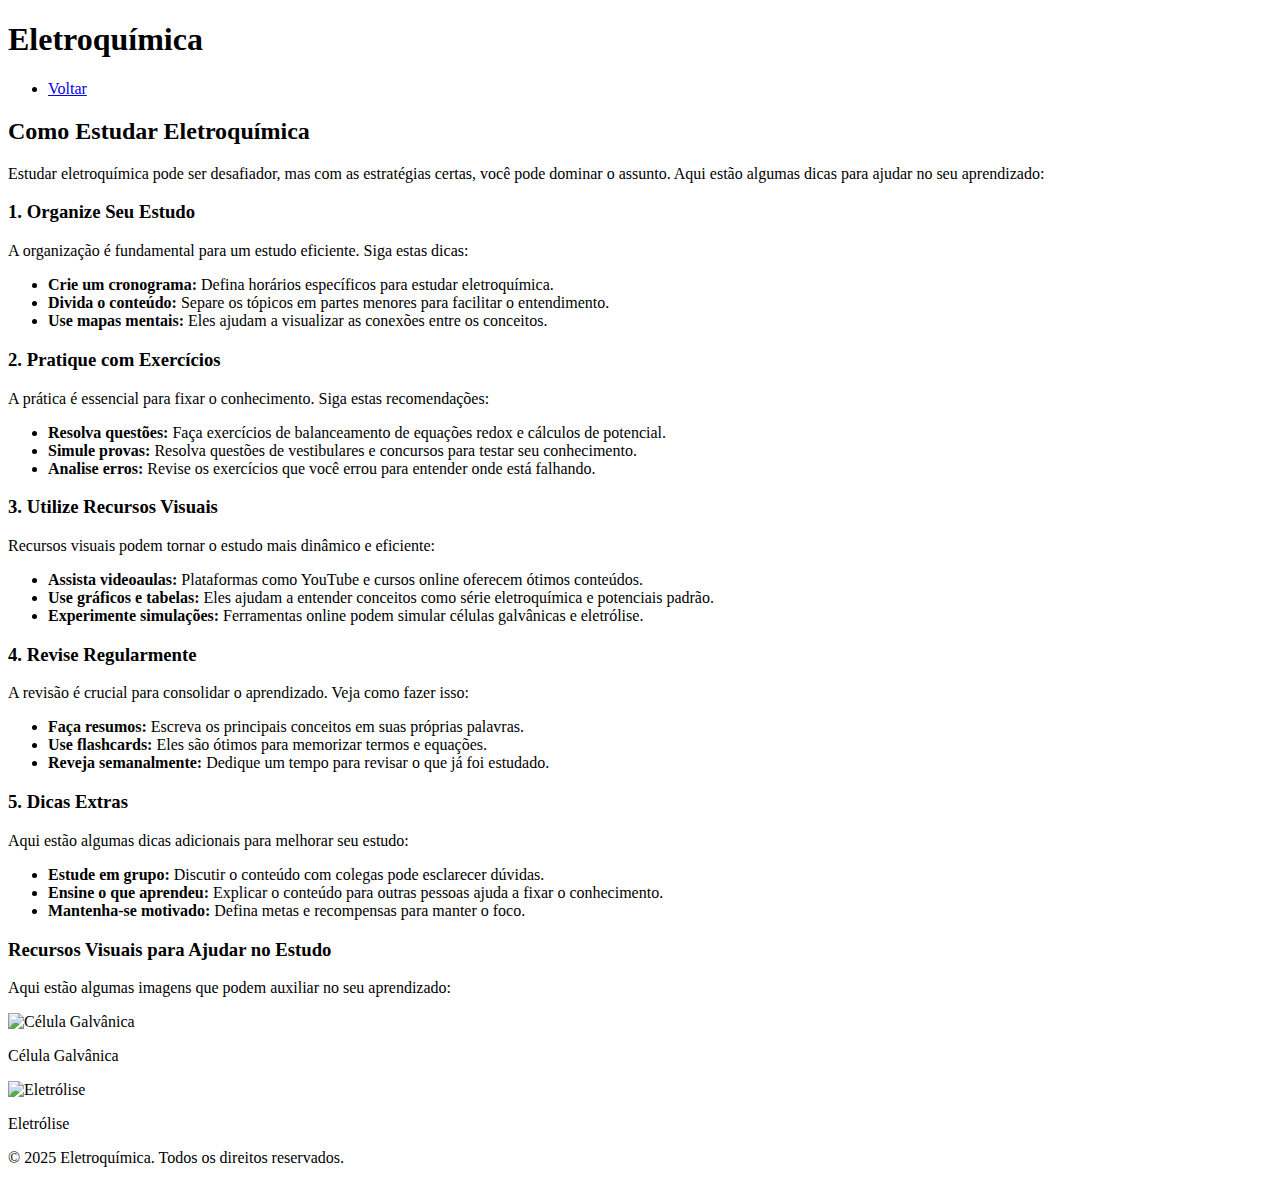
==== como-estudar.html @ 7853e1b9 "Create como-estudar.html" ====
<!DOCTYPE html>
<html lang="pt-BR">
<head>
    <meta charset="UTF-8">
    <meta name="viewport" content="width=device-width, initial-scale=1.0">
    <title>Como Estudar - Eletroquímica</title>
    <link rel="stylesheet" href="styles.css">
</head>
<body>
    <header>
        <div class="container">
            <h1>Eletroquímica</h1>
            <nav>
                <ul>
                    <li><a href="index.html">Voltar</a></li>
                </ul>
            </nav>
        </div>
    </header>

    <main class="container estudo-main">
        <h2>Como Estudar Eletroquímica</h2>
        <p>
            Estudar eletroquímica pode ser desafiador, mas com as estratégias certas, você pode dominar o assunto. Aqui estão algumas dicas para ajudar no seu aprendizado:
        </p>

        <!-- Seção 1: Organização -->
        <section>
            <h3>1. Organize Seu Estudo</h3>
            <p>
                A organização é fundamental para um estudo eficiente. Siga estas dicas:
            </p>
            <ul>
                <li>
                    <strong>Crie um cronograma:</strong> Defina horários específicos para estudar eletroquímica.
                </li>
                <li>
                    <strong>Divida o conteúdo:</strong> Separe os tópicos em partes menores para facilitar o entendimento.
                </li>
                <li>
                    <strong>Use mapas mentais:</strong> Eles ajudam a visualizar as conexões entre os conceitos.
                </li>
            </ul>
        </section>

        <!-- Seção 2: Prática -->
        <section>
            <h3>2. Pratique com Exercícios</h3>
            <p>
                A prática é essencial para fixar o conhecimento. Siga estas recomendações:
            </p>
            <ul>
                <li>
                    <strong>Resolva questões:</strong> Faça exercícios de balanceamento de equações redox e cálculos de potencial.
                </li>
                <li>
                    <strong>Simule provas:</strong> Resolva questões de vestibulares e concursos para testar seu conhecimento.
                </li>
                <li>
                    <strong>Analise erros:</strong> Revise os exercícios que você errou para entender onde está falhando.
                </li>
            </ul>
        </section>

        <!-- Seção 3: Recursos Visuais -->
        <section>
            <h3>3. Utilize Recursos Visuais</h3>
            <p>
                Recursos visuais podem tornar o estudo mais dinâmico e eficiente:
            </p>
            <ul>
                <li>
                    <strong>Assista videoaulas:</strong> Plataformas como YouTube e cursos online oferecem ótimos conteúdos.
                </li>
                <li>
                    <strong>Use gráficos e tabelas:</strong> Eles ajudam a entender conceitos como série eletroquímica e potenciais padrão.
                </li>
                <li>
                    <strong>Experimente simulações:</strong> Ferramentas online podem simular células galvânicas e eletrólise.
                </li>
            </ul>
        </section>

        <!-- Seção 4: Revisão -->
        <section>
            <h3>4. Revise Regularmente</h3>
            <p>
                A revisão é crucial para consolidar o aprendizado. Veja como fazer isso:
            </p>
            <ul>
                <li>
                    <strong>Faça resumos:</strong> Escreva os principais conceitos em suas próprias palavras.
                </li>
                <li>
                    <strong>Use flashcards:</strong> Eles são ótimos para memorizar termos e equações.
                </li>
                <li>
                    <strong>Reveja semanalmente:</strong> Dedique um tempo para revisar o que já foi estudado.
                </li>
            </ul>
        </section>

        <!-- Seção 5: Dicas Extras -->
        <section>
            <h3>5. Dicas Extras</h3>
            <p>
                Aqui estão algumas dicas adicionais para melhorar seu estudo:
            </p>
            <ul>
                <li>
                    <strong>Estude em grupo:</strong> Discutir o conteúdo com colegas pode esclarecer dúvidas.
                </li>
                <li>
                    <strong>Ensine o que aprendeu:</strong> Explicar o conteúdo para outras pessoas ajuda a fixar o conhecimento.
                </li>
                <li>
                    <strong>Mantenha-se motivado:</strong> Defina metas e recompensas para manter o foco.
                </li>
            </ul>
        </section>

        <!-- Seção 6: Imagens -->
        <section>
            <h3>Recursos Visuais para Ajudar no Estudo</h3>
            <p>
                Aqui estão algumas imagens que podem auxiliar no seu aprendizado:
            </p>
            <div class="image-container">
                <div class="image-card">
                    <img src="images/celula-galvanica.jpg" alt="Célula Galvânica">
                    <p class="image-caption">Célula Galvânica</p>
                </div>
                <div class="image-card">
                    <img src="images/eletrolise.jpg" alt="Eletrólise">
                    <p class="image-caption">Eletrólise</p>
                </div>
            </div>
        </section>
    </main>

    <footer>
        <div class="container">
            <p>&copy; 2025 Eletroquímica. Todos os direitos reservados.</p>
        </div>
    </footer>
</body>
</html>
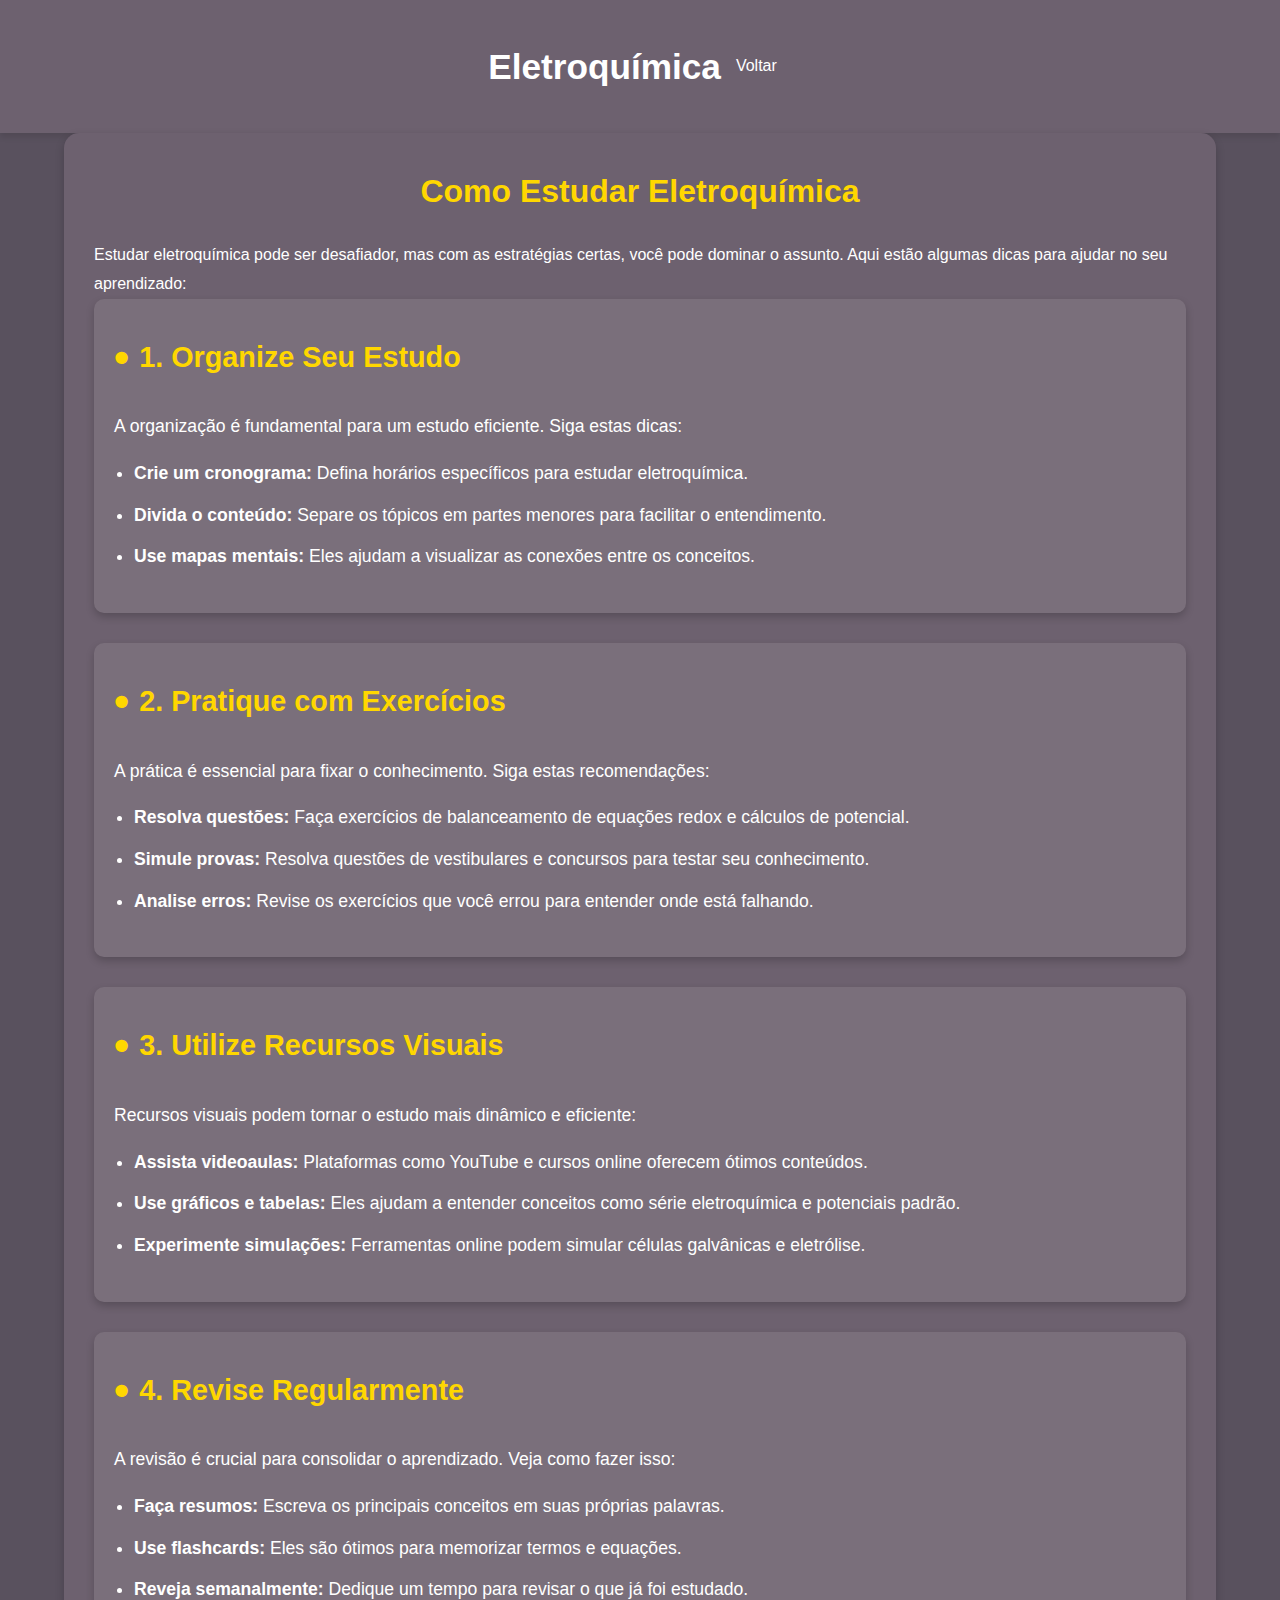
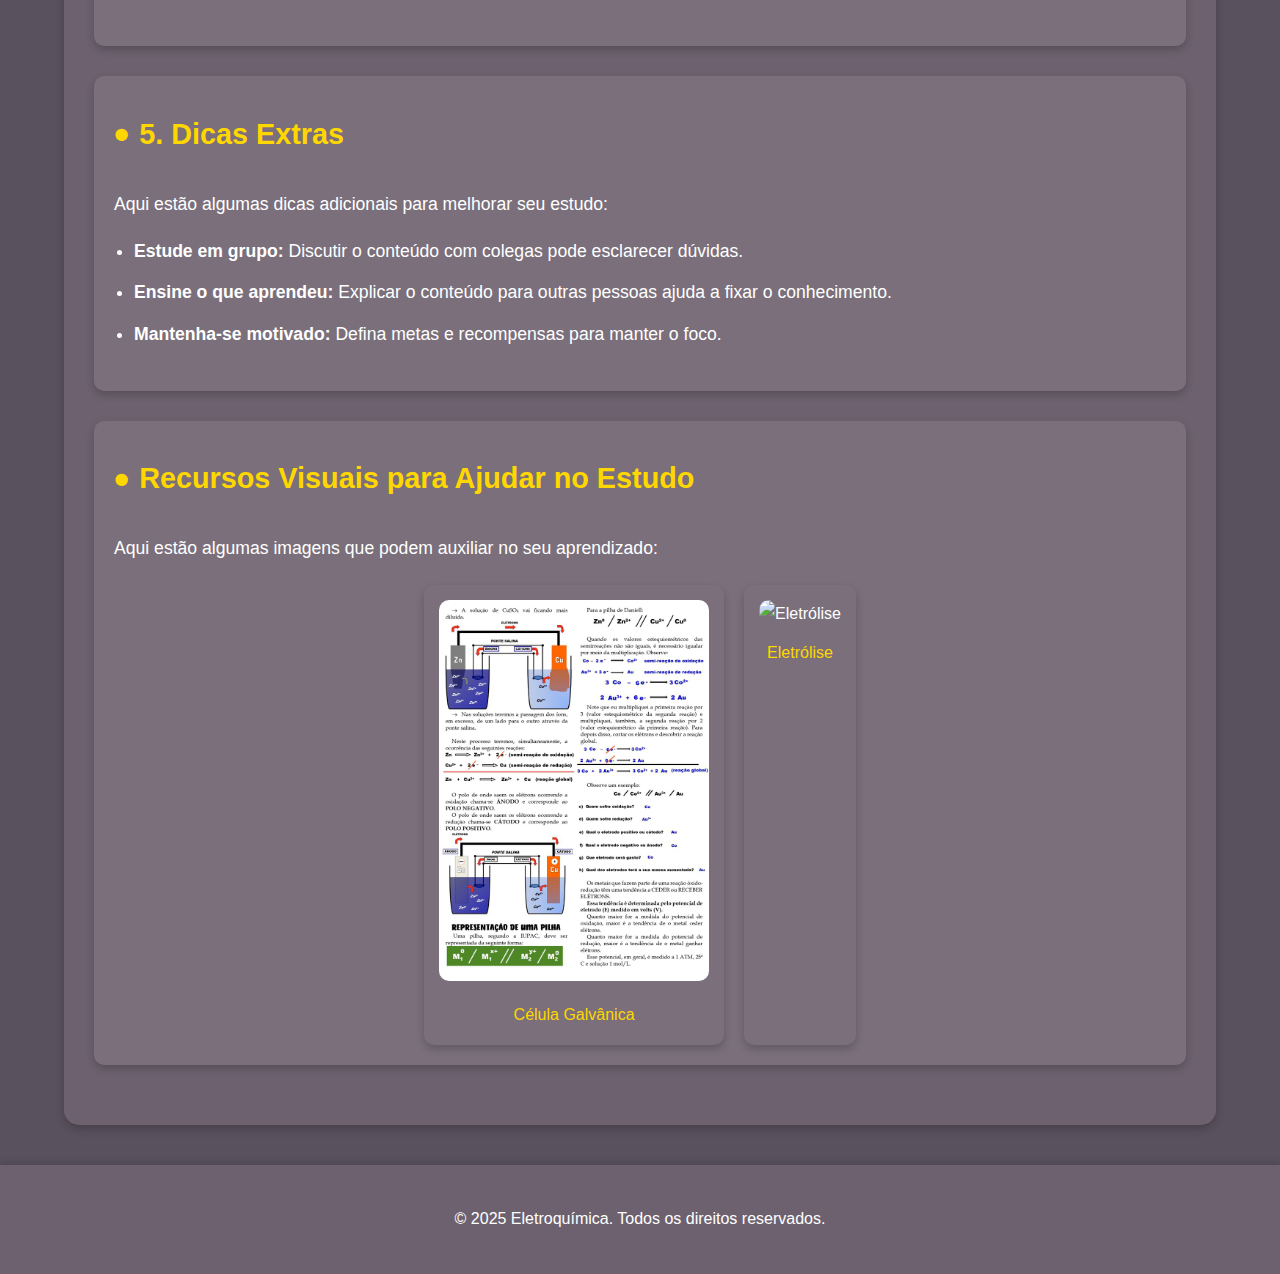
==== commit cdc534c6: "Update como-estudar.html" ====
--- a/como-estudar.html
+++ b/como-estudar.html
@@ -127,7 +127,7 @@
             </p>
             <div class="image-container">
                 <div class="image-card">
-                    <img src="images/celula-galvanica.jpg" alt="Célula Galvânica">
+                    <img src="celula-galvanica.jpg.jpg" alt="Célula Galvânica">
                     <p class="image-caption">Célula Galvânica</p>
                 </div>
                 <div class="image-card">
--- a/styles.css
+++ b/styles.css
@@ -0,0 +1,431 @@
+/* ===== Reset e Estilos Globais ===== */
+* {
+    margin: 0;
+    padding: 0;
+    box-sizing: border-box;
+}
+
+body {
+    font-family: 'Segoe UI', Tahoma, Geneva, Verdana, sans-serif;
+    line-height: 1.8;
+    background-color: #59515E; /* Cor de fundo */
+    color: #fff;
+    min-height: 100vh;
+    display: flex;
+    flex-direction: column;
+    justify-content: center;
+    align-items: center;
+}
+
+.container {
+    width: 90%;
+    max-width: 1200px;
+    margin: 0 auto;
+    padding: 20px;
+}
+
+/* ===== Cabeçalho ===== */
+header {
+    background-color: #6D616F; /* Cor do cabeçalho */
+    color: #fff;
+    padding: 15px 0;
+    text-align: center;
+    box-shadow: 0 4px 6px rgba(0, 0, 0, 0.1);
+    width: 100%;
+}
+
+header h1 {
+    margin-bottom: 10px;
+    font-size: 2.2em;
+    font-weight: 600;
+}
+
+nav ul {
+    list-style: none;
+    padding: 0;
+}
+
+nav ul li {
+    display: inline;
+    margin: 0 15px;
+}
+
+nav ul li a {
+    color: #fff;
+    text-decoration: none;
+    font-weight: 500;
+    font-size: 1em;
+    transition: color 0.3s ease;
+}
+
+nav ul li a:hover {
+    color: #FFD700; /* Cor dourada ao passar o mouse */
+}
+
+/* ===== Botões ===== */
+.button-container {
+    display: grid;
+    grid-template-columns: repeat(2, 1fr); /* Dois botões por linha */
+    gap: 20px;
+    max-width: 800px;
+    margin: 40px auto;
+}
+
+.button {
+    background-color: #696880; /* Cor dos botões */
+    color: #fff;
+    padding: 25px 40px;
+    text-align: center;
+    text-decoration: none;
+    border-radius: 15px;
+    font-size: 1.2em;
+    font-weight: 600;
+    transition: all 0.3s ease;
+    box-shadow: 0 4px 6px rgba(0, 0, 0, 0.2);
+    display: flex;
+    align-items: center;
+    justify-content: center;
+    border: 2px solid transparent;
+}
+
+.button:hover {
+    background-color: #5A5A70; /* Cor dos botões ao passar o mouse */
+    transform: translateY(-5px); /* Efeito de levantar */
+    box-shadow: 0 6px 12px rgba(0, 0, 0, 0.3);
+    border-color: #FFD700; /* Borda dourada ao passar o mouse */
+}
+
+/* ===== Rodapé ===== */
+footer {
+    background-color: #6D616F; /* Cor do rodapé */
+    color: #fff;
+    text-align: center;
+    padding: 20px 0;
+    width: 100%;
+    box-shadow: 0 -4px 6px rgba(0, 0, 0, 0.1);
+    margin-top: auto;
+}
+
+footer p {
+    margin: 0;
+    font-size: 1em;
+    font-weight: 500;
+}
+
+/* ===== Estilos Específicos para a Aba Estudo ===== */
+.estudo-main {
+    background-color: #6D616F; /* Cor de fundo do conteúdo */
+    padding: 30px;
+    border-radius: 15px;
+    box-shadow: 0 4px 10px rgba(0, 0, 0, 0.2);
+    margin-bottom: 40px;
+}
+
+.estudo-main h2 {
+    font-size: 2em;
+    margin-bottom: 20px;
+    color: #FFD700; /* Cor dourada para títulos */
+    text-align: center;
+}
+
+/* Cards para cada seção */
+section {
+    background-color: #7A6F7B; /* Cor de fundo dos cards */
+    padding: 20px;
+    border-radius: 10px;
+    margin-bottom: 30px;
+    box-shadow: 0 4px 8px rgba(0, 0, 0, 0.2);
+    transition: transform 0.3s ease, box-shadow 0.3s ease;
+}
+
+section:hover {
+    transform: translateY(-5px); /* Efeito de levantar ao passar o mouse */
+    box-shadow: 0 6px 12px rgba(0, 0, 0, 0.3);
+}
+
+section h3 {
+    font-size: 1.8em;
+    margin-bottom: 15px;
+    color: #FFD700; /* Cor dourada para títulos */
+    display: flex;
+    align-items: center;
+}
+
+section h3::before {
+    content: "•"; /* Ícone simples */
+    color: #FFD700;
+    margin-right: 10px;
+    font-size: 1.5em;
+}
+
+section h4 {
+    font-size: 1.4em;
+    margin-top: 10px;
+    margin-bottom: 10px;
+    color: #FFD700; /* Cor dourada para subtítulos */
+}
+
+section p {
+    font-size: 1.1em;
+    margin-bottom: 15px;
+    line-height: 1.8;
+    color: #fff;
+}
+
+section ul {
+    margin-left: 20px;
+    margin-bottom: 20px;
+}
+
+section ul li {
+    margin-bottom: 10px;
+    font-size: 1.1em;
+    color: #fff;
+}
+
+/* Estilos para as equações */
+.equation {
+    font-family: "Courier New", monospace;
+    font-weight: bold;
+    color: #FFD700; /* Cor dourada para destacar */
+    background-color: rgba(255, 215, 0, 0.1);
+    padding: 5px 10px;
+    border-radius: 5px;
+    display: inline-block;
+    margin: 5px 0;
+}
+
+/* Responsividade */
+@media (max-width: 768px) {
+    .estudo-main {
+        padding: 20px;
+    }
+
+    section {
+        padding: 15px;
+    }
+
+    section h3 {
+        font-size: 1.6em;
+    }
+
+    section h4 {
+        font-size: 1.2em;
+    }
+
+    section p, section ul li {
+        font-size: 1em;
+    }
+}
+
+/* ===== Estilos para a Seção de Imagens ===== */
+.image-container {
+    display: flex;
+    flex-wrap: wrap;
+    gap: 20px;
+    justify-content: center;
+    margin-top: 20px;
+}
+
+.image-card {
+    background-color: #7A6F7B; /* Cor de fundo dos cards */
+    padding: 15px;
+    border-radius: 10px;
+    box-shadow: 0 4px 8px rgba(0, 0, 0, 0.2);
+    transition: transform 0.3s ease, box-shadow 0.3s ease;
+    max-width: 300px;
+    text-align: center;
+}
+
+.image-card:hover {
+    transform: translateY(-5px); /* Efeito de levantar ao passar o mouse */
+    box-shadow: 0 6px 12px rgba(0, 0, 0, 0.3);
+}
+
+.image-card img {
+    width: 100%;
+    border-radius: 10px;
+    margin-bottom: 10px;
+}
+
+.image-caption {
+    font-size: 1em;
+    color: #FFD700; /* Cor dourada para a legenda */
+    margin: 0;
+}
+
+/* ===== Estilos para as Questões ===== */
+.question {
+    background: linear-gradient(145deg, #7A6F7B, #6D616F); /* Gradiente moderno */
+    padding: 25px;
+    border-radius: 15px;
+    margin-bottom: 25px;
+    box-shadow: 0 6px 12px rgba(0, 0, 0, 0.2);
+    transition: transform 0.3s ease, box-shadow 0.3s ease;
+}
+
+.question:hover {
+    transform: translateY(-5px); /* Efeito de levantar ao passar o mouse */
+    box-shadow: 0 8px 16px rgba(0, 0, 0, 0.3);
+}
+
+.question h3 {
+    font-size: 1.6em;
+    margin-bottom: 20px;
+    color: #FFD700; /* Cor dourada para títulos */
+}
+
+.question label {
+    display: block;
+    margin-bottom: 15px;
+    font-size: 1.1em;
+    color: #fff;
+    cursor: pointer;
+}
+
+.question .option {
+    display: inline-block;
+    padding: 10px 15px;
+    border-radius: 8px;
+    background-color: rgba(255, 255, 255, 0.1);
+    transition: background-color 0.3s ease;
+}
+
+.question .option:hover {
+    background-color: rgba(255, 255, 255, 0.2);
+}
+
+.question .correct {
+    background-color: rgba(0, 255, 0, 0.1); /* Verde para respostas corretas */
+    border: 2px solid green;
+}
+
+.question .incorrect {
+    background-color: rgba(255, 0, 0, 0.1); /* Vermelho para respostas incorretas */
+    border: 2px solid red;
+}
+
+.question button {
+    background-color: #696880; /* Cor dos botões */
+    color: #fff;
+    padding: 12px 24px;
+    border: none;
+    border-radius: 8px;
+    cursor: pointer;
+    font-size: 1em;
+    margin-top: 15px;
+    transition: background-color 0.3s ease, transform 0.3s ease;
+}
+
+.question button:hover {
+    background-color: #5A5A70; /* Cor dos botões ao passar o mouse */
+    transform: scale(1.05);
+}
+
+.result {
+    margin-top: 15px;
+    font-weight: bold;
+    font-size: 1.1em;
+}
+
+.result i {
+    margin-right: 10px;
+}
+
+/* Botão de Reiniciar */
+.reset-container {
+    text-align: center;
+    margin-top: 30px;
+}
+
+.reset-container button {
+    background-color: #FFD700; /* Cor dourada */
+    color: #59515E;
+    padding: 12px 24px;
+    border: none;
+    border-radius: 8px;
+    cursor: pointer;
+    font-size: 1em;
+    font-weight: 600;
+    transition: background-color 0.3s ease, transform 0.3s ease;
+}
+
+.reset-container button:hover {
+    background-color: #e6c200; /* Cor dourada mais escura ao passar o mouse */
+    transform: scale(1.05);
+}
+
+/* ===== Estilos para a Aba de Vídeos ===== */
+.video-card {
+    background: linear-gradient(145deg, #7A6F7B, #6D616F); /* Gradiente moderno */
+    padding: 25px;
+    border-radius: 15px;
+    margin-bottom: 30px;
+    box-shadow: 0 6px 12px rgba(0, 0, 0, 0.2);
+    transition: transform 0.3s ease, box-shadow 0.3s ease;
+}
+
+.video-card:hover {
+    transform: translateY(-5px); /* Efeito de levantar ao passar o mouse */
+    box-shadow: 0 8px 16px rgba(0, 0, 0, 0.3);
+}
+
+.video-card h3 {
+    font-size: 1.6em;
+    margin-bottom: 20px;
+    color: #FFD700; /* Cor dourada para títulos */
+}
+
+.video-container {
+    position: relative;
+    padding-bottom: 56.25%; /* Proporção 16:9 para vídeos */
+    height: 0;
+    overflow: hidden;
+    border-radius: 10px;
+    margin-bottom: 20px;
+}
+
+.video-container iframe {
+    position: absolute;
+    top: 0;
+    left: 0;
+    width: 100%;
+    height: 100%;
+    border: none;
+}
+
+.video-summary {
+    background-color: rgba(255, 255, 255, 0.1);
+    padding: 15px;
+    border-radius: 10px;
+}
+
+.video-summary p {
+    font-size: 1.1em;
+    line-height: 1.6;
+    color: #fff;
+    margin: 0;
+}
+
+.video-summary strong {
+    color: #FFD700; /* Cor dourada para o título do resumo */
+}
+
+
+
+/* ===== Estilos para a Logo ===== */
+.logo img {
+    max-width: 100px; /* Ajuste o tamanho da logo conforme necessário */
+    height: auto;
+    margin-right: 20px; /* Espaçamento entre a logo e o título */
+}
+
+header .container {
+    display: flex;
+    align-items: center; /* Alinha a logo e o título verticalmente */
+    justify-content: center; /* Centraliza o conteúdo */
+}
+
+header h1 {
+    margin-bottom: 0; /* Remove a margem inferior para alinhar melhor com a logo */
+}
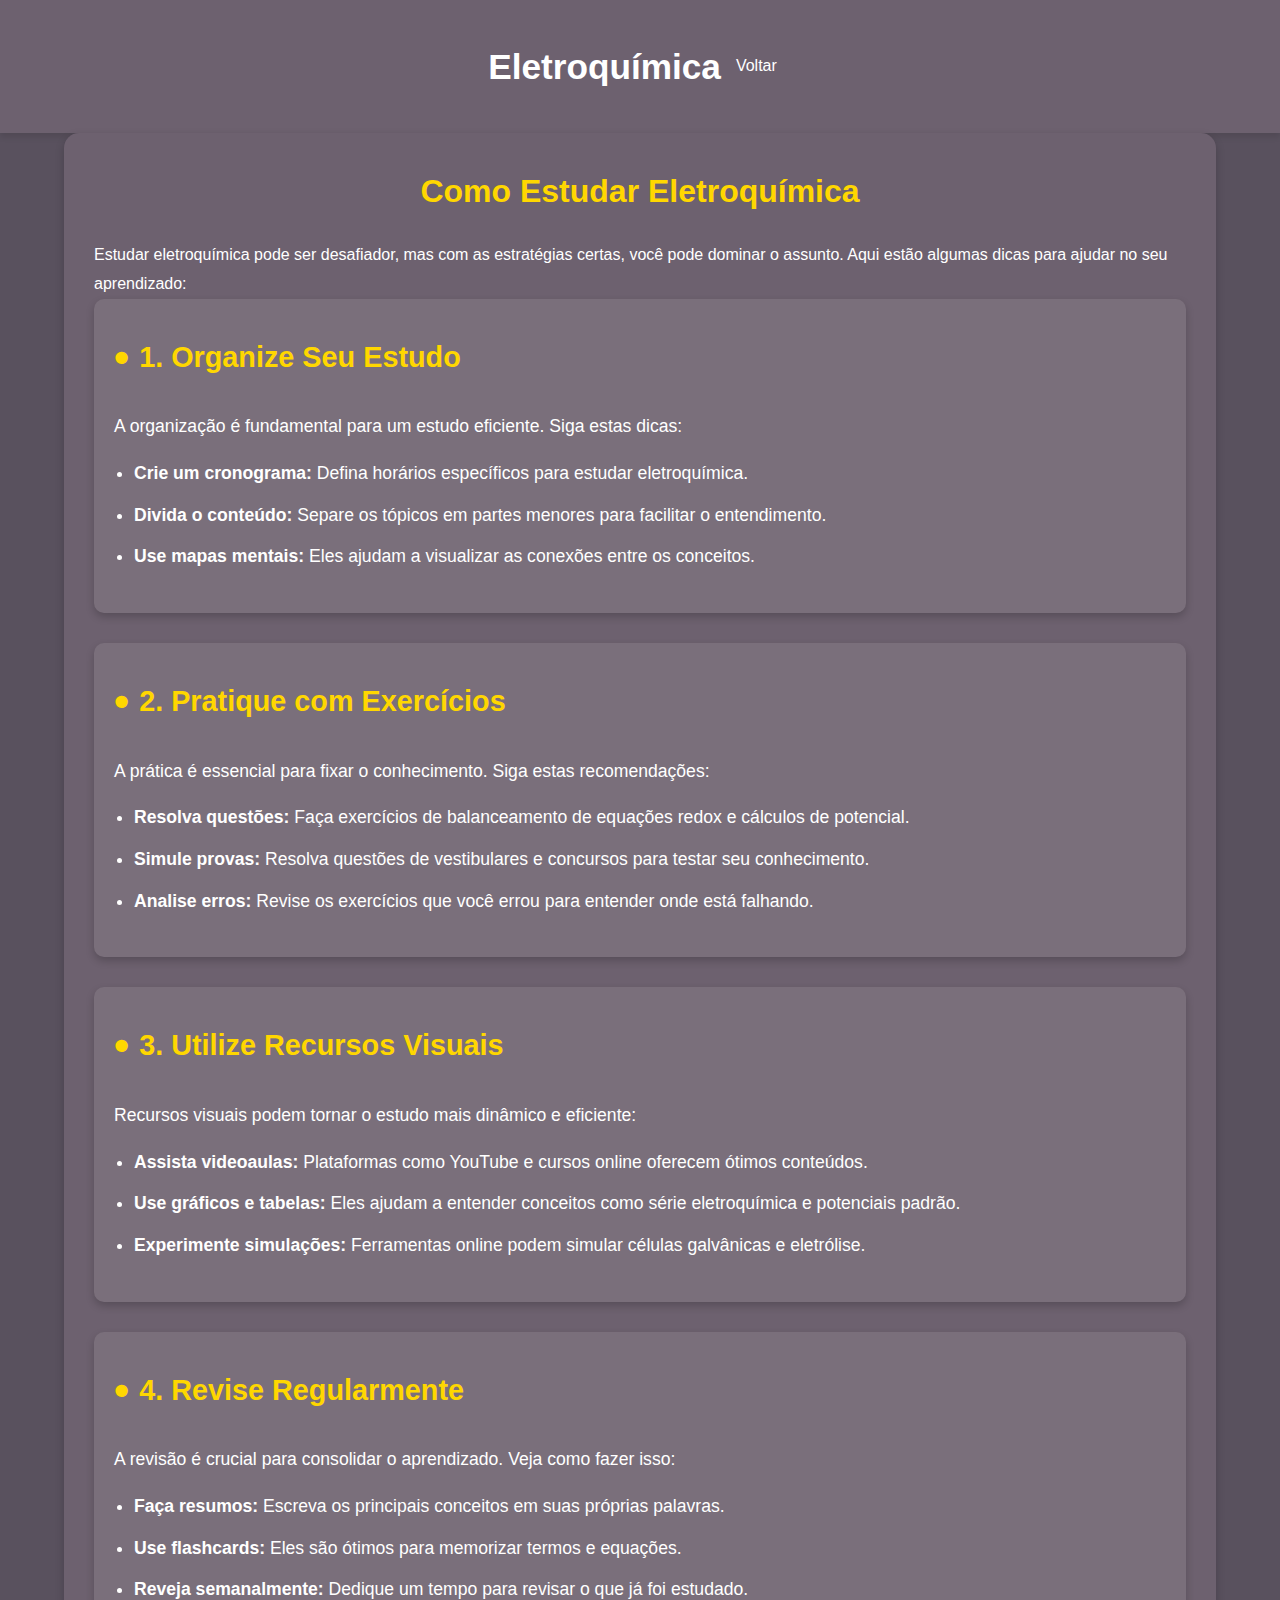
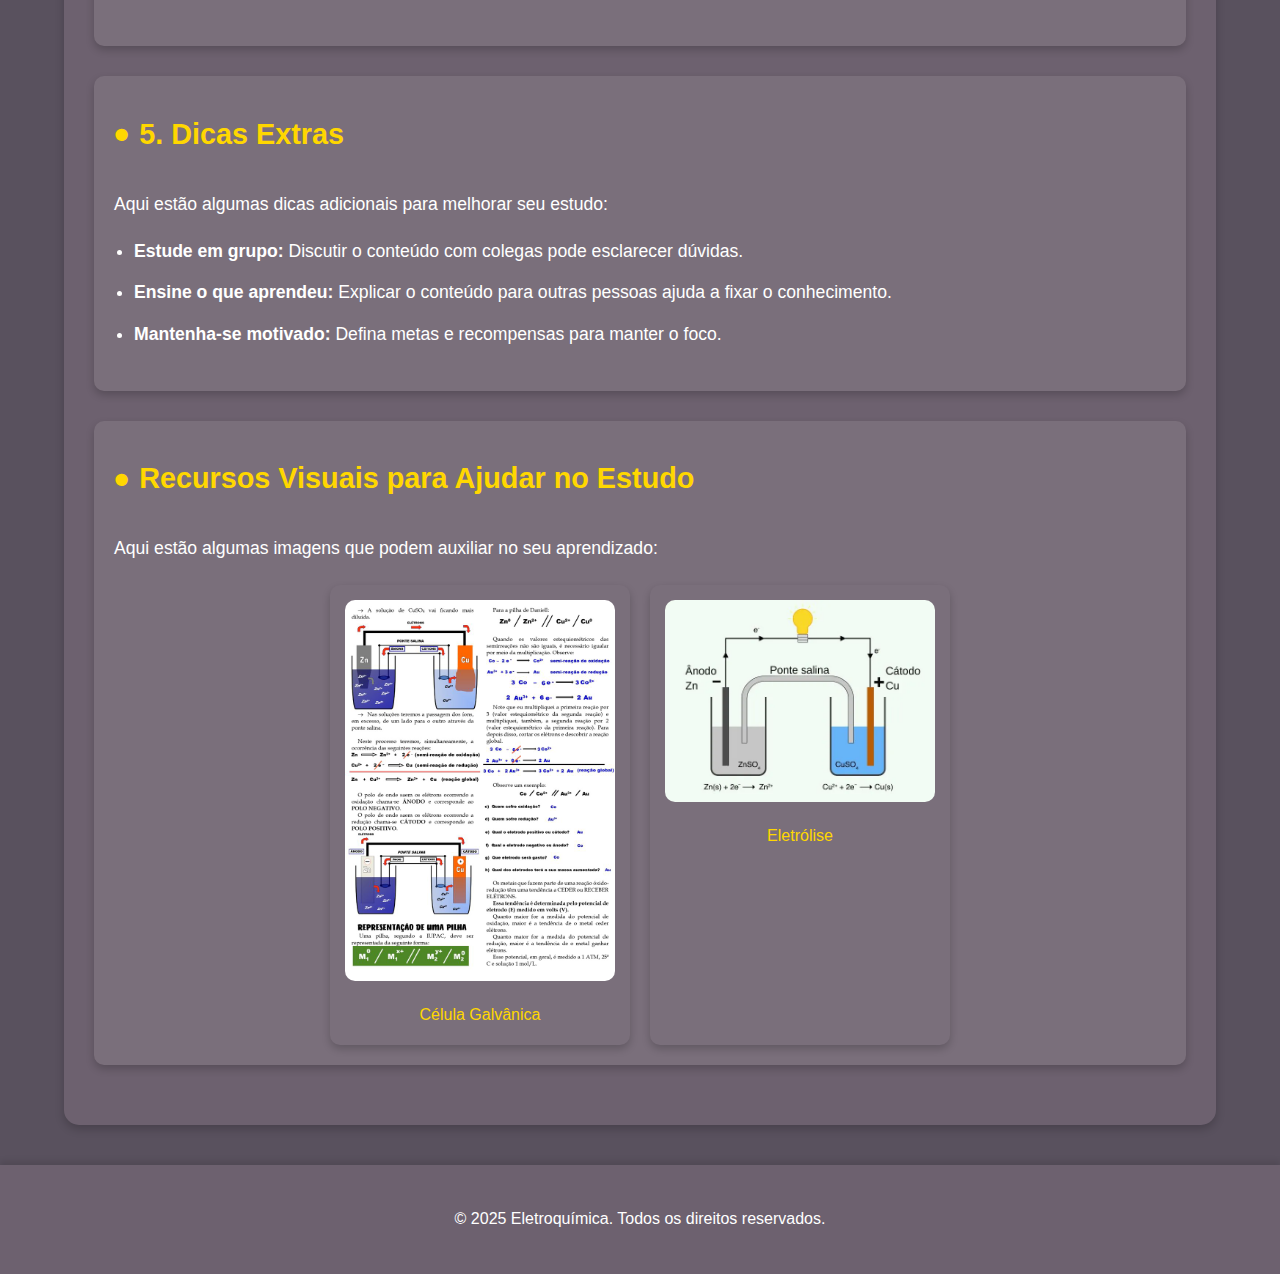
==== commit 09d0ae98: "Update como-estudar.html" ====
--- a/como-estudar.html
+++ b/como-estudar.html
@@ -131,7 +131,7 @@
                     <p class="image-caption">Célula Galvânica</p>
                 </div>
                 <div class="image-card">
-                    <img src="images/eletrolise.jpg" alt="Eletrólise">
+                    <img src="pilha-daniell-eletroquimica.webp" alt="Eletrólise">
                     <p class="image-caption">Eletrólise</p>
                 </div>
             </div>
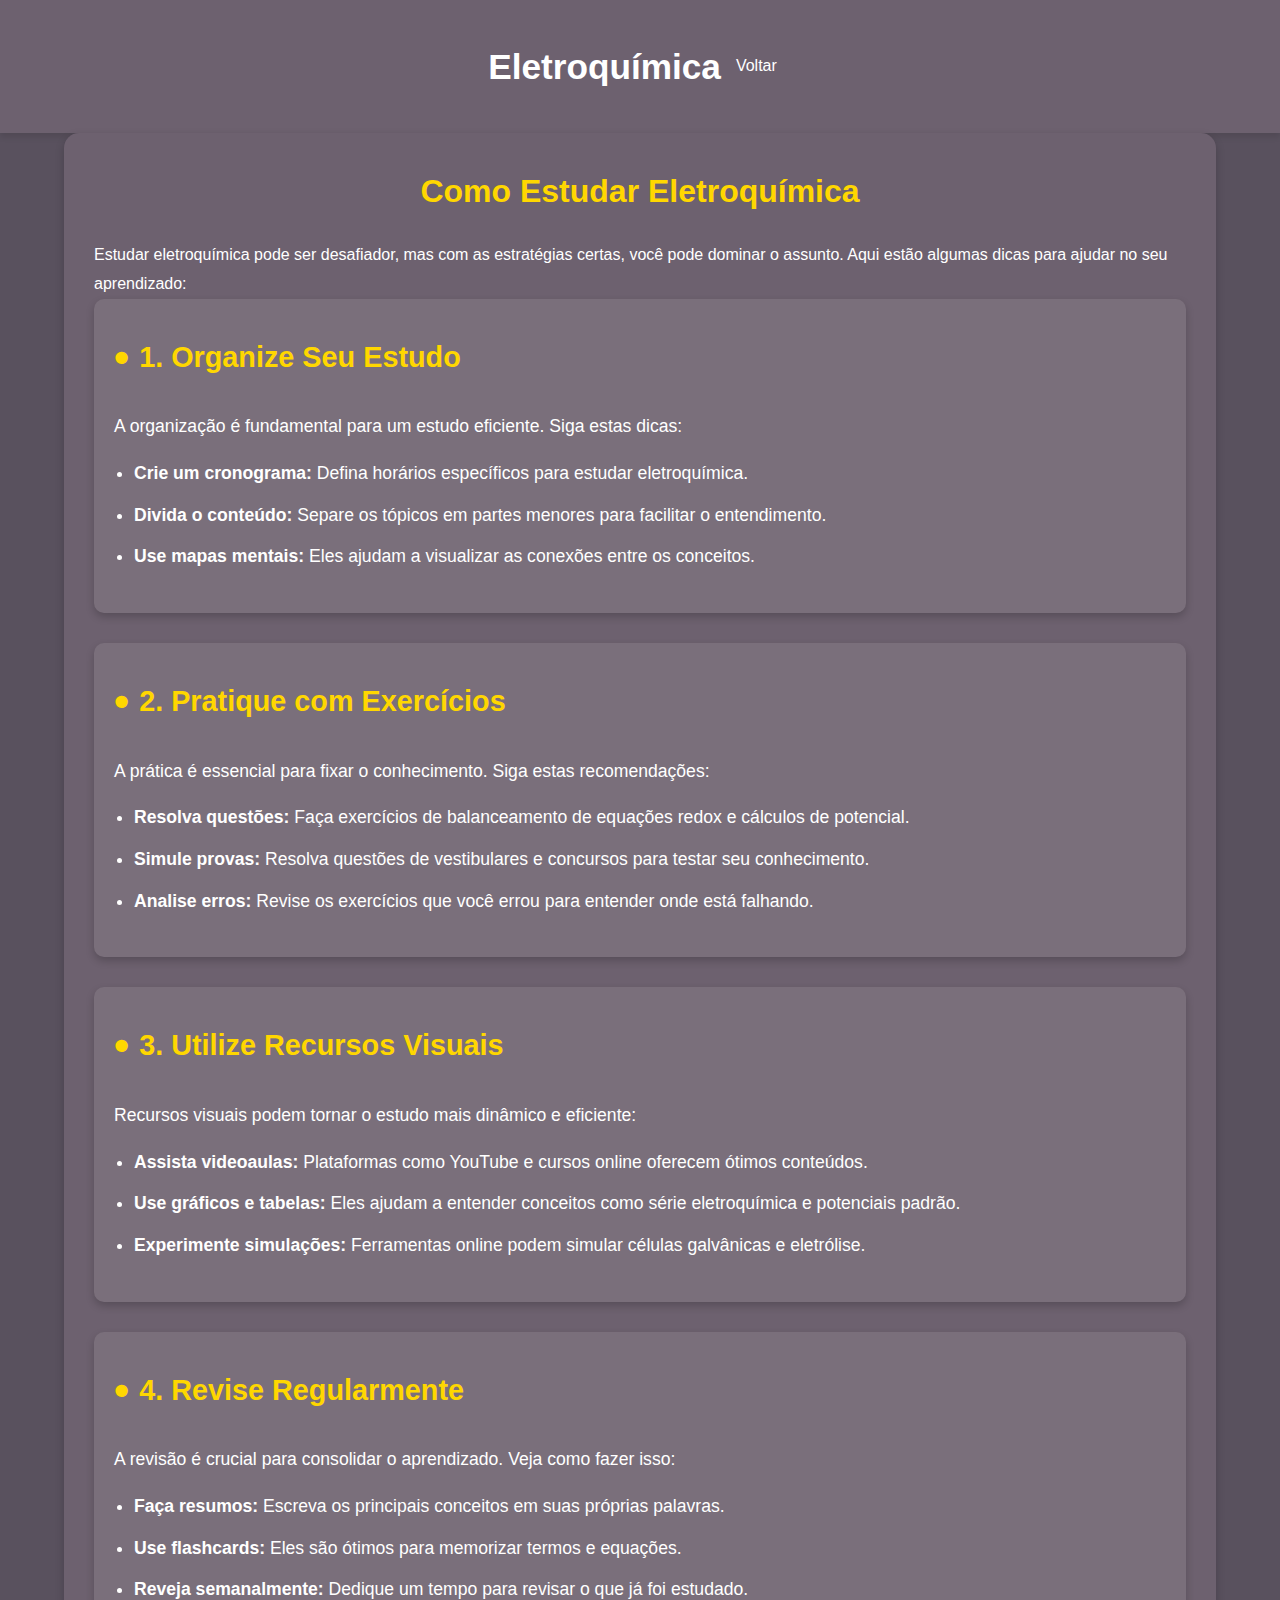
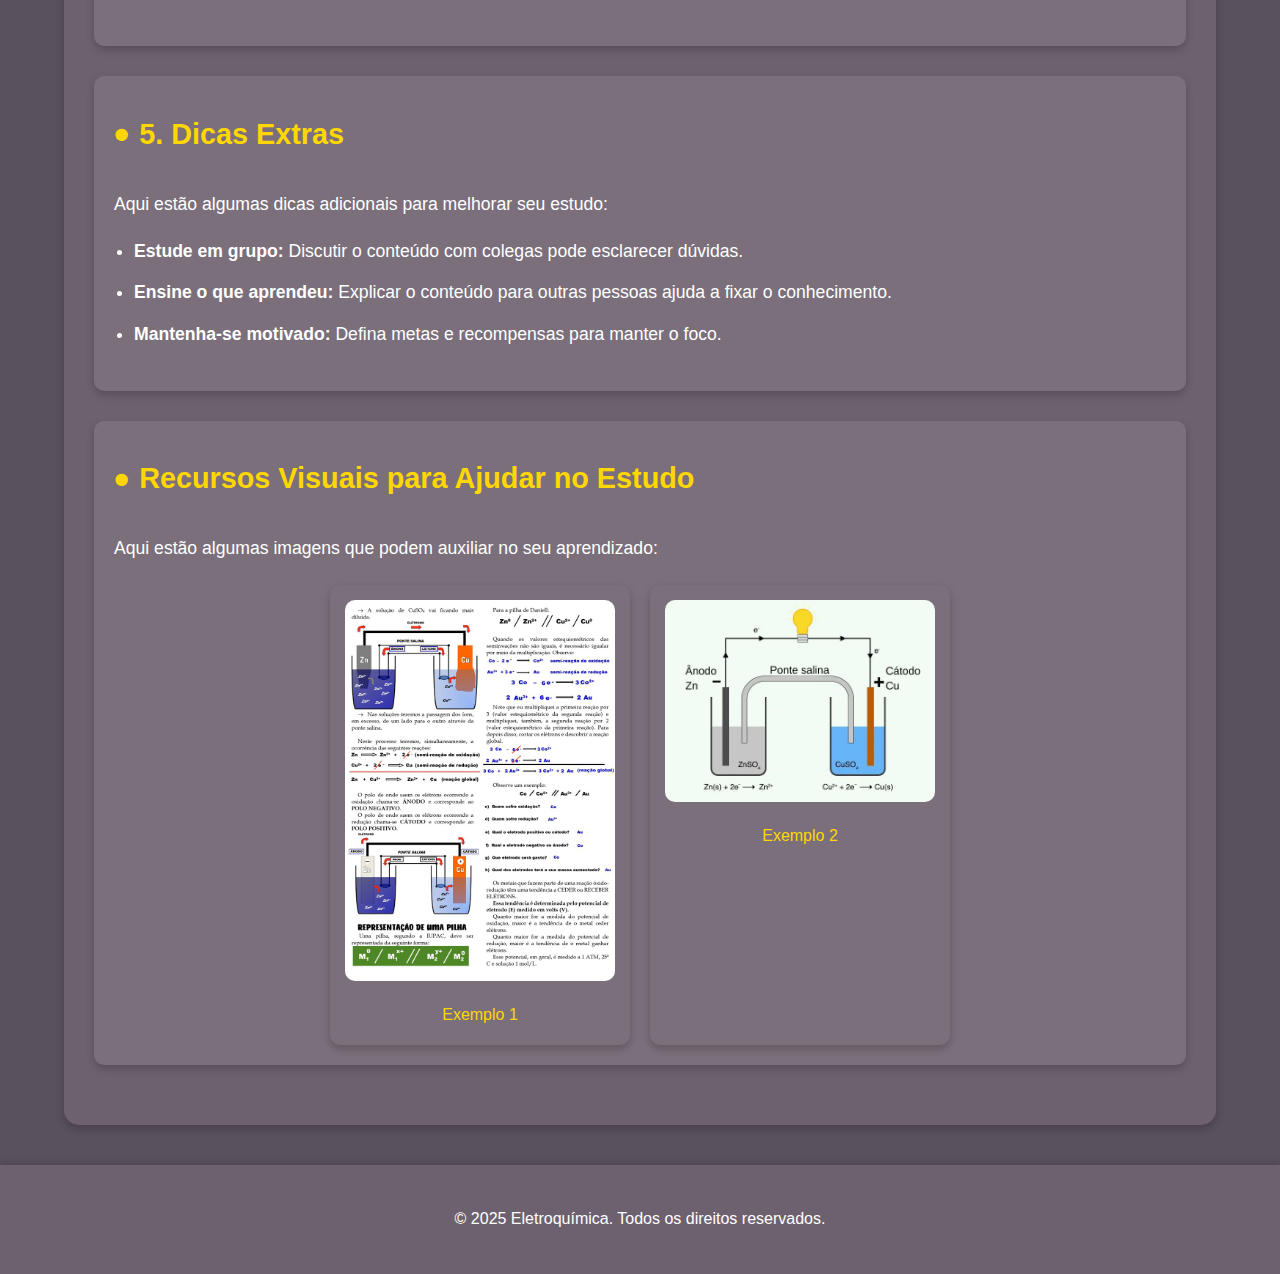
==== commit 9693126a: "Update como-estudar.html" ====
--- a/como-estudar.html
+++ b/como-estudar.html
@@ -128,11 +128,11 @@
             <div class="image-container">
                 <div class="image-card">
                     <img src="celula-galvanica.jpg.jpg" alt="Célula Galvânica">
-                    <p class="image-caption">Célula Galvânica</p>
+                    <p class="image-caption">Exemplo 1</p>
                 </div>
                 <div class="image-card">
                     <img src="pilha-daniell-eletroquimica.webp" alt="Eletrólise">
-                    <p class="image-caption">Eletrólise</p>
+                    <p class="image-caption">Exemplo 2</p>
                 </div>
             </div>
         </section>
